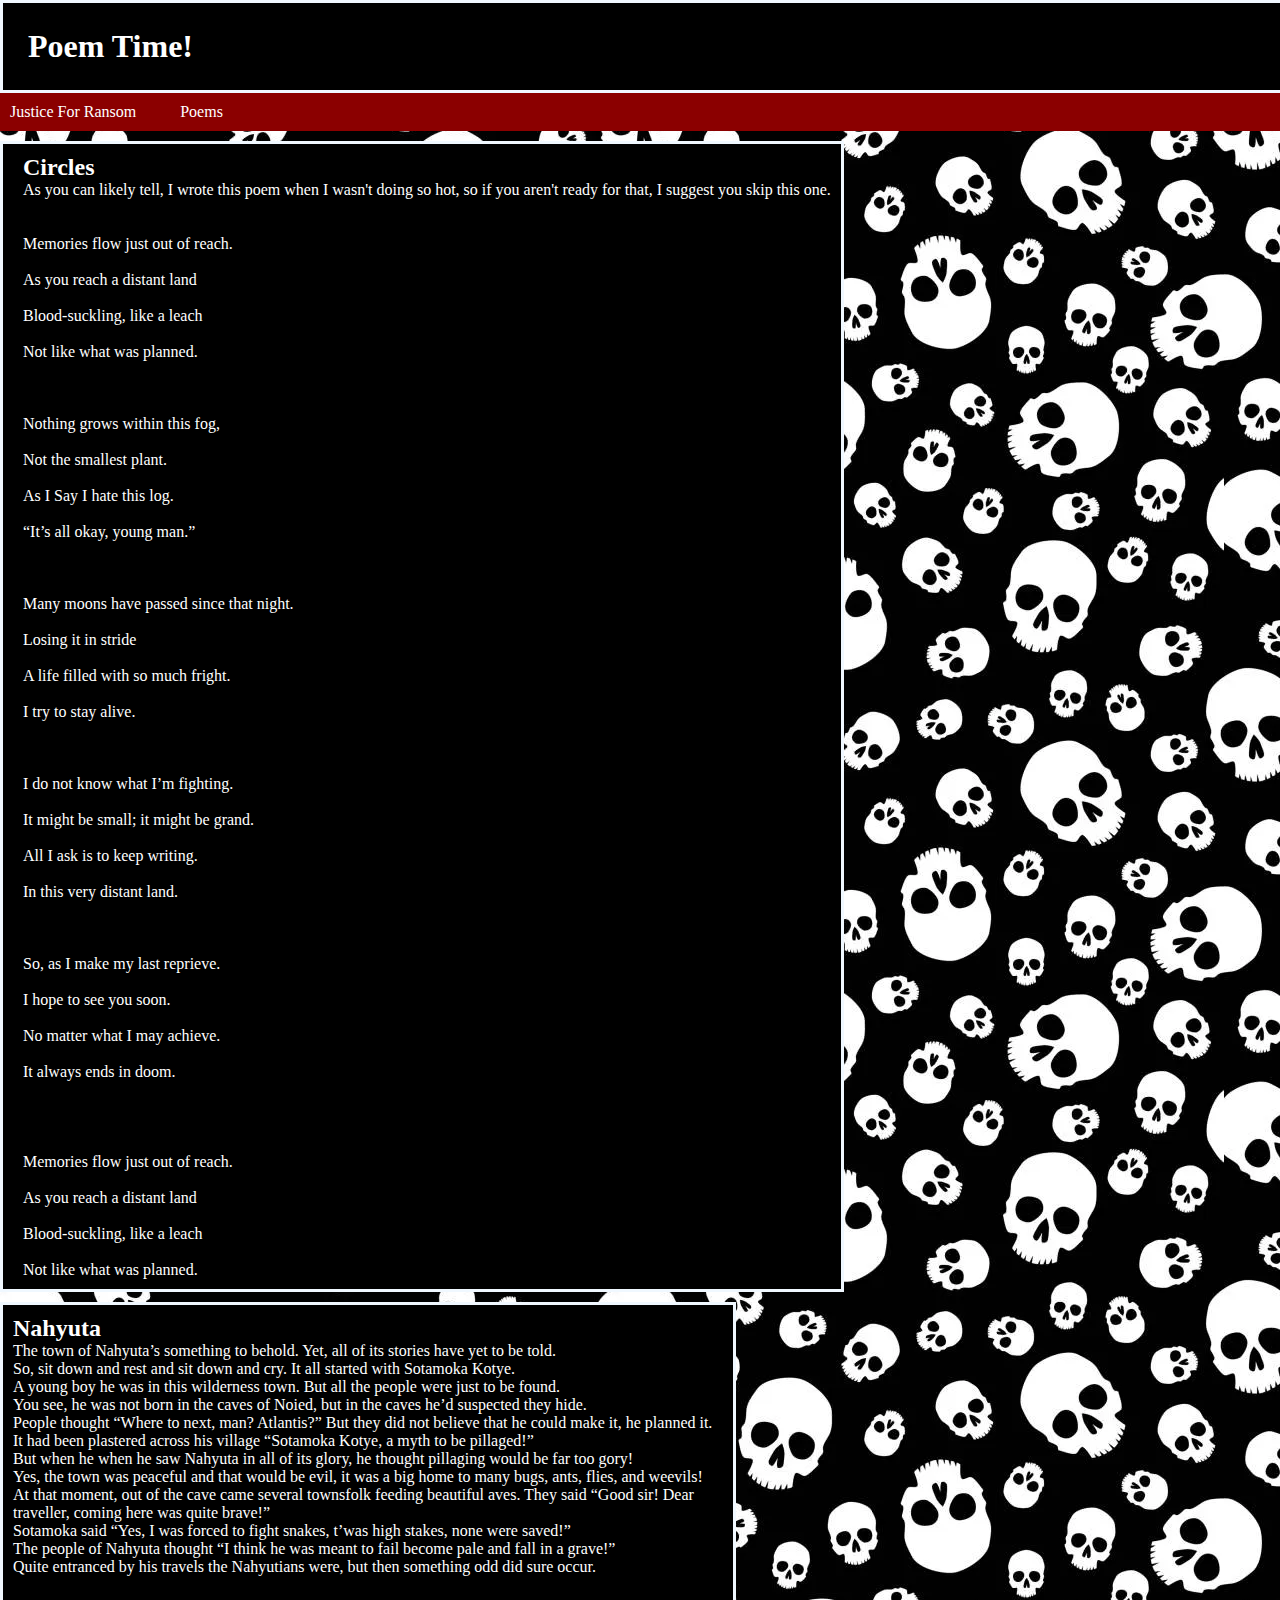
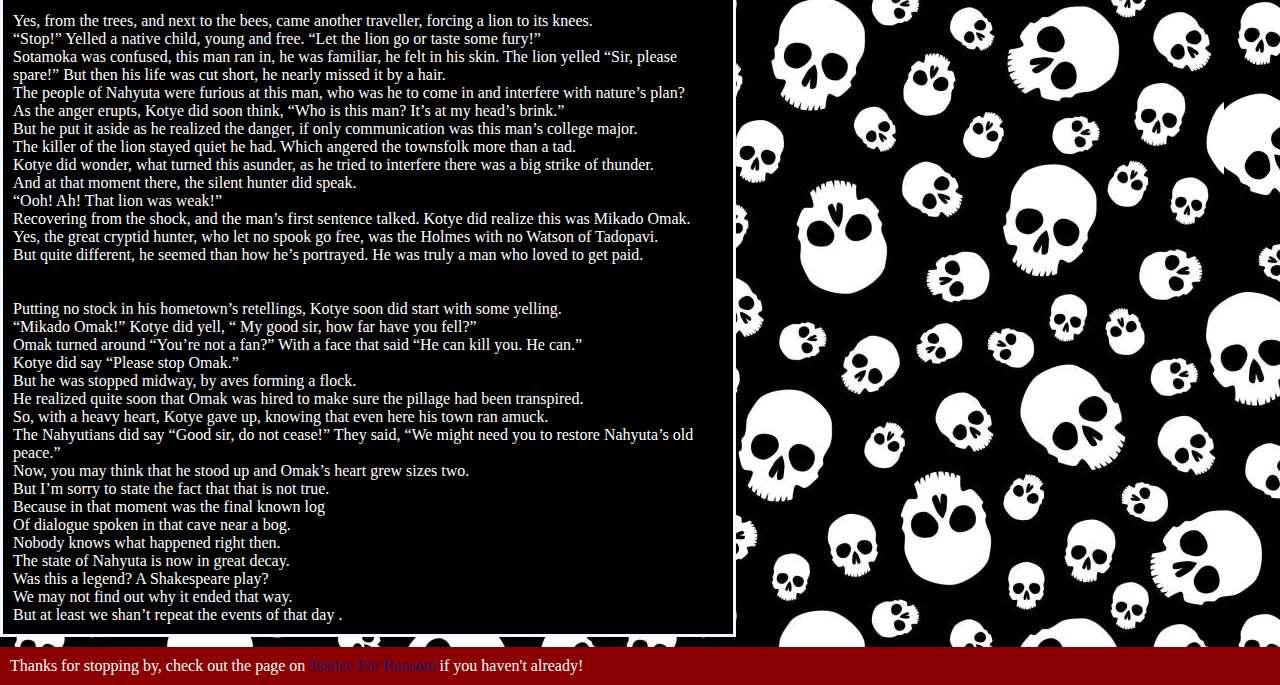
==== page2..html @ 1feac427 "Added a skull background for container image, changed margin of nav bar and others, changed height o" ====
<!DOCTYPE html>
<html lang="en">
<head>
    <meta charset="UTF-8">
    <meta name="viewport" content="width=device-width, initial-scale=1.0">
    <title>Document</title>
    <link href="myStyle.css" rel="stylesheet"/>
</head>
<body>
    <div id="container">

        <header>
        <h1> Poem Time!</h1>
        
        </header>
        
        <nav>
        <ul>
         <li><a href="index.html" title="My novel">Justice For Ransom</a></li>
        <li><a href="#" title="My poems">Poems</a></li>
            
        </ul>
        </nav>
    
    
 <aside id="Circles">
<h2> Circles </h2>
<p>
    As you can likely tell, I wrote this poem when I wasn't doing so hot, so if you aren't ready for that, I suggest 
    you skip this one.
    <br>
    <br>
    <br>
    Memories flow just out of reach.
    <br>
    <br>
    As you reach a distant land
    <br>
    <br>
    Blood-suckling, like a leach
    <br>
    <br>
    Not like what was planned.
    <br>
     <br>
    <br>
    <br>
    Nothing grows within this fog,
    <br>
    <br>
    Not the smallest plant.
    <br>
    <br>
    As I Say I hate this log.
    <br>
    <br>
    “It’s all okay, young man.”
    <br>
     <br>
    <br>
    <br>
    Many moons have passed since that night.
    <br>
    <br>
    Losing it in stride
    <br>
    <br>
    A life filled with so much fright.
    <br>
    <br>
    I try to stay alive.
    <br>
     <br>
    <br>
    <br>
    I do not know what I’m fighting.
    <br>
    <br>
    It might be small; it might be grand.
    <br>
    <br>
    All I ask is to keep writing.
    <br>
    <br>
    In this very distant land.
    <br>
     <br>
    <br>
    <br>
    So, as I make my last reprieve.
    <br>
    <br>
    I hope to see you soon.
    <br>
    <br>
    No matter what I may achieve.
    <br>
    <br>
    It always ends in doom.
    <br>
    <br>
    <br>
    <br>
    <br>
    Memories flow just out of reach.
    <br>
    <br>
    As you reach a distant land
    <br>
    <br>
    Blood-suckling, like a leach
    <br>
    <br>
    Not like what was planned.</p>
 </aside> 
 <section id="Nahyuta">
<h2>Nahyuta</h2>
<p>The town of Nahyuta’s something to behold. Yet, all of its stories have yet to be told.
    <br>
    So, sit down and rest and sit down and cry. It all started with Sotamoka Kotye.
    <br>
    A young boy he was in this wilderness town. But all the people were just to be found.
    <br>
    You see, he was not born in the caves of Noied, but in the caves he’d suspected they hide.
    <br>
    People thought “Where to next, man? Atlantis?” But they did not believe that he could make it, he planned it.
    <br>
    It had been plastered across his village “Sotamoka Kotye, a myth to be pillaged!”
    <br>
    But when he when he saw Nahyuta in all of its glory, he thought pillaging would be far too gory!
    <br>
    Yes, the town was peaceful and that would be evil, it was a big home to many bugs, ants, flies, and weevils!
    <br>
    At that moment, out of the cave came several townsfolk feeding beautiful aves.  They said “Good sir! Dear traveller, coming here was quite brave!”
    <br>
    Sotamoka said “Yes, I was forced to fight snakes, t’was high stakes, none were saved!”
    <br>
    The people of Nahyuta thought “I think he was meant to fail become pale and fall in a grave!” 
    <br>
    Quite entranced by his travels the Nahyutians were, but then something odd did sure occur.
    <br>
     <br>
     <br>
    Yes, from the trees, and next to the bees, came another traveller, forcing a lion to its knees.
    <br>
    “Stop!” Yelled a native child, young and free. “Let the lion go or taste some fury!”
    <br>
    Sotamoka was confused, this man ran in, he was familiar, he felt in his skin. The lion yelled “Sir, please spare!”  But then his life was cut short, he nearly missed it by a hair.
    <br>
    The people of Nahyuta were furious at this man, who was he to come in and interfere with nature’s plan?
    <br>
    As the anger erupts, Kotye did soon think, “Who is this man? It’s at my head’s brink.”
    <br>
    But he put it aside as he realized the danger, if only communication was this man’s college major.
    <br>
    The killer of the lion stayed quiet he had. Which angered the townsfolk more than a tad.
    <br>
    Kotye did wonder, what turned this asunder, as he tried to interfere there was a big strike of thunder.
    <br>
    And at that moment there, the silent hunter did speak.
    <br>
    “Ooh! Ah! That lion was weak!”
    <br>
    Recovering from the shock, and the man’s first sentence talked. Kotye did realize this was Mikado Omak.
    <br>
    Yes, the great cryptid hunter, who let no spook go free, was the Holmes with no Watson of Tadopavi.
    <br>
    But quite different, he seemed than how he’s portrayed. He was truly a man who loved to get paid.
    <br>
    <br>
    <br>
    Putting no stock in his hometown’s retellings, Kotye soon did start with some yelling.
    <br>
    “Mikado Omak!” Kotye did yell, “ My good sir, how far have you fell?”
    <br>
    Omak turned around “You’re not a fan?” With a face that said “He can kill you. He can.” 
    <br>
    Kotye did say “Please stop Omak.”
    <br>
    But he was stopped midway, by aves forming a flock.
    <br>
    He realized quite soon that Omak was hired to make sure the pillage had been transpired.
    <br>
    So, with a heavy heart, Kotye gave up, knowing that even here his town ran amuck.
    <br>
    The Nahyutians did say “Good sir, do not cease!” They said, “We might need you to restore Nahyuta’s old peace.”
    <br>
    Now, you may think that he stood up and Omak’s heart grew sizes two.
    <br>
    But I’m sorry to state the fact that that is not true.
    <br>
    Because in that moment was the final known log
    <br>
    Of dialogue spoken in that cave near a bog.
    <br>
    Nobody knows what happened right then.
    <br>
    The state of Nahyuta is now in great decay.
    <br>
    Was this a legend? A Shakespeare play?
    <br>
    We may not find out why it ended that way.
    <br>
    But at least we shan’t repeat the events of that day .
    
</p>
 </section>
        
 <footer>
<p> Thanks for stopping by, check out the page on <a href=index.html title="Introduction and Justice For Ransom"> Justice For Ransom</a> if you haven't already!</p>
 </footer>   
</body>
</html>
---- myStyle.css ----
*
{
    margin: 0;
    padding: 0;
    
}
body 
{
    background-color: black;
}
#container 
{
width: fit-content;
background-image:url(skulls.png);
margin: 0 auto;


}

header 
{
    height: fit-content;
    width: 1370px;
    padding: 25px;
    background-color: black;
    border-style: solid;
    border-color: aliceblue;
}
nav 
{
    width: 1400px;
    background-color: darkred;
    Padding: 10px;
    margin-bottom: 10px;
   
}
nav li {
      display: inline;  
      list-style-type: none;
      padding-right: 40px;
    
      
}
nav a:link {
    color: white;
    text-decoration: none;
}
nav a:visited {
    color: white;
    text-decoration: none;
}
footer a:link {
    color: midnightblue;
    text-decoration: none;
}
footer a:visited {
    color: midnightblue;
    text-decoration: none;
}
a:hover {
    text-decoration: underline;
}
 a:active {
    color: black;
    text-decoration: underline;
}
#Intro 
{
    width: 200px;
    height: fit-content;
    margin: 0 0 10px 0;
    padding: 10px;
    background-color: black;
    float: left;
    clear: right;
    border-style: solid;
    border-color: aliceblue;
    
}
#Details
{
    width: fit-content;
    height: fit-content;
    margin: 0 0 10px 0;
    padding: 10px;
    padding-left: 20px;
    background-color: black;
    float: left;
    clear: right;
    border-style: solid;
    border-color: aliceblue;
}
#Circles {
    width: fit-content;
    height: fit-content;
    margin: 0 0 10px 0;
    padding: 10px;
    padding-left: 20px;
    background-color: black;
    float: left;
    border-style: solid;
    border-color: aliceblue;
}
section
{
    width: 710px;
    height: fit-content;
    margin: 0 0 10px 0;
    padding: 10px;
    background-color: black;
    border-style: solid;
    border-color: aliceblue;
    clear:both;
}
#Nahyuta {
    height: fit-content;
    margin: 0 0 10px 0;
    padding: 10px;
    background-color: black;
    border-style: solid;
    border-color: aliceblue;
    
}
footer
{
    background-color: darkred;
    padding: 10px;
    clear: both;
}
h1, h2, p {
    color: white;
}
ul {
    color: white;
}
li {
    color: white;
}
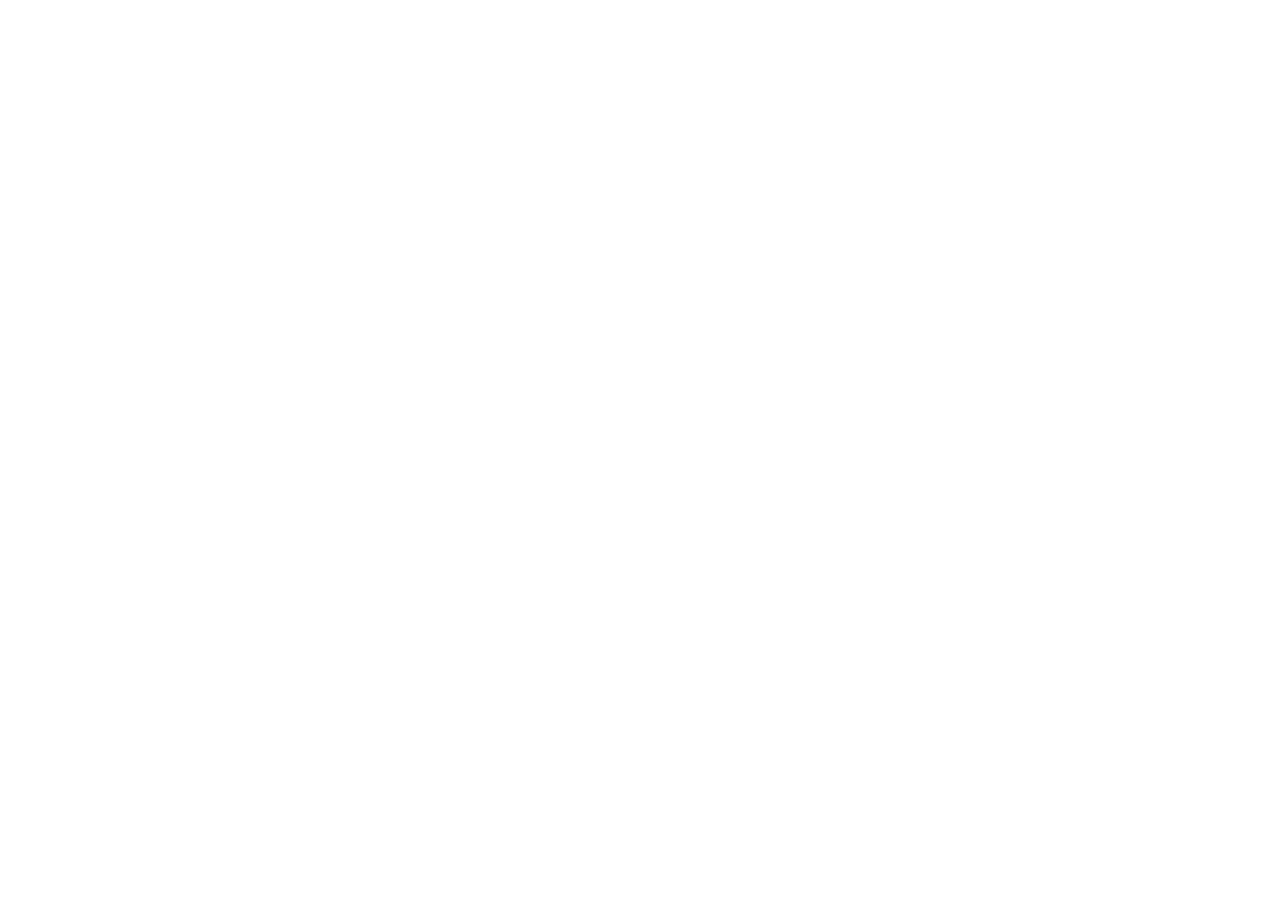
==== commit 61a021a8: "Added keywords/,eta tags to the head of each page and changed their title in the head tag." ====
--- a/page2..html
+++ b/page2..html
@@ -2,8 +2,8 @@
 <html lang="en">
 <head>
     <meta charset="UTF-8">
-    <meta name="viewport" content="width=device-width, initial-scale=1.0">
-    <title>Document</title>
+    <meta name="viewport" content="poems, poem poetry, creative">
+    <title>Poems/title>
     <link href="myStyle.css" rel="stylesheet"/>
 </head>
 <body>
--- a/myStyle.css
+++ b/myStyle.css
@@ -10,7 +10,7 @@
 }
 #container 
 {
-width: fit-content;
+width: auto;
 background-image:url(skulls.png);
 margin: 0 auto;
 
@@ -20,18 +20,20 @@
 header 
 {
     height: fit-content;
-    width: 1370px;
+    width: auto;
     padding: 25px;
     background-color: black;
     border-style: solid;
     border-color: aliceblue;
+    
 }
 nav 
 {
-    width: 1400px;
+    width: auto;
     background-color: darkred;
     Padding: 10px;
     margin-bottom: 10px;
+    
    
 }
 nav li {
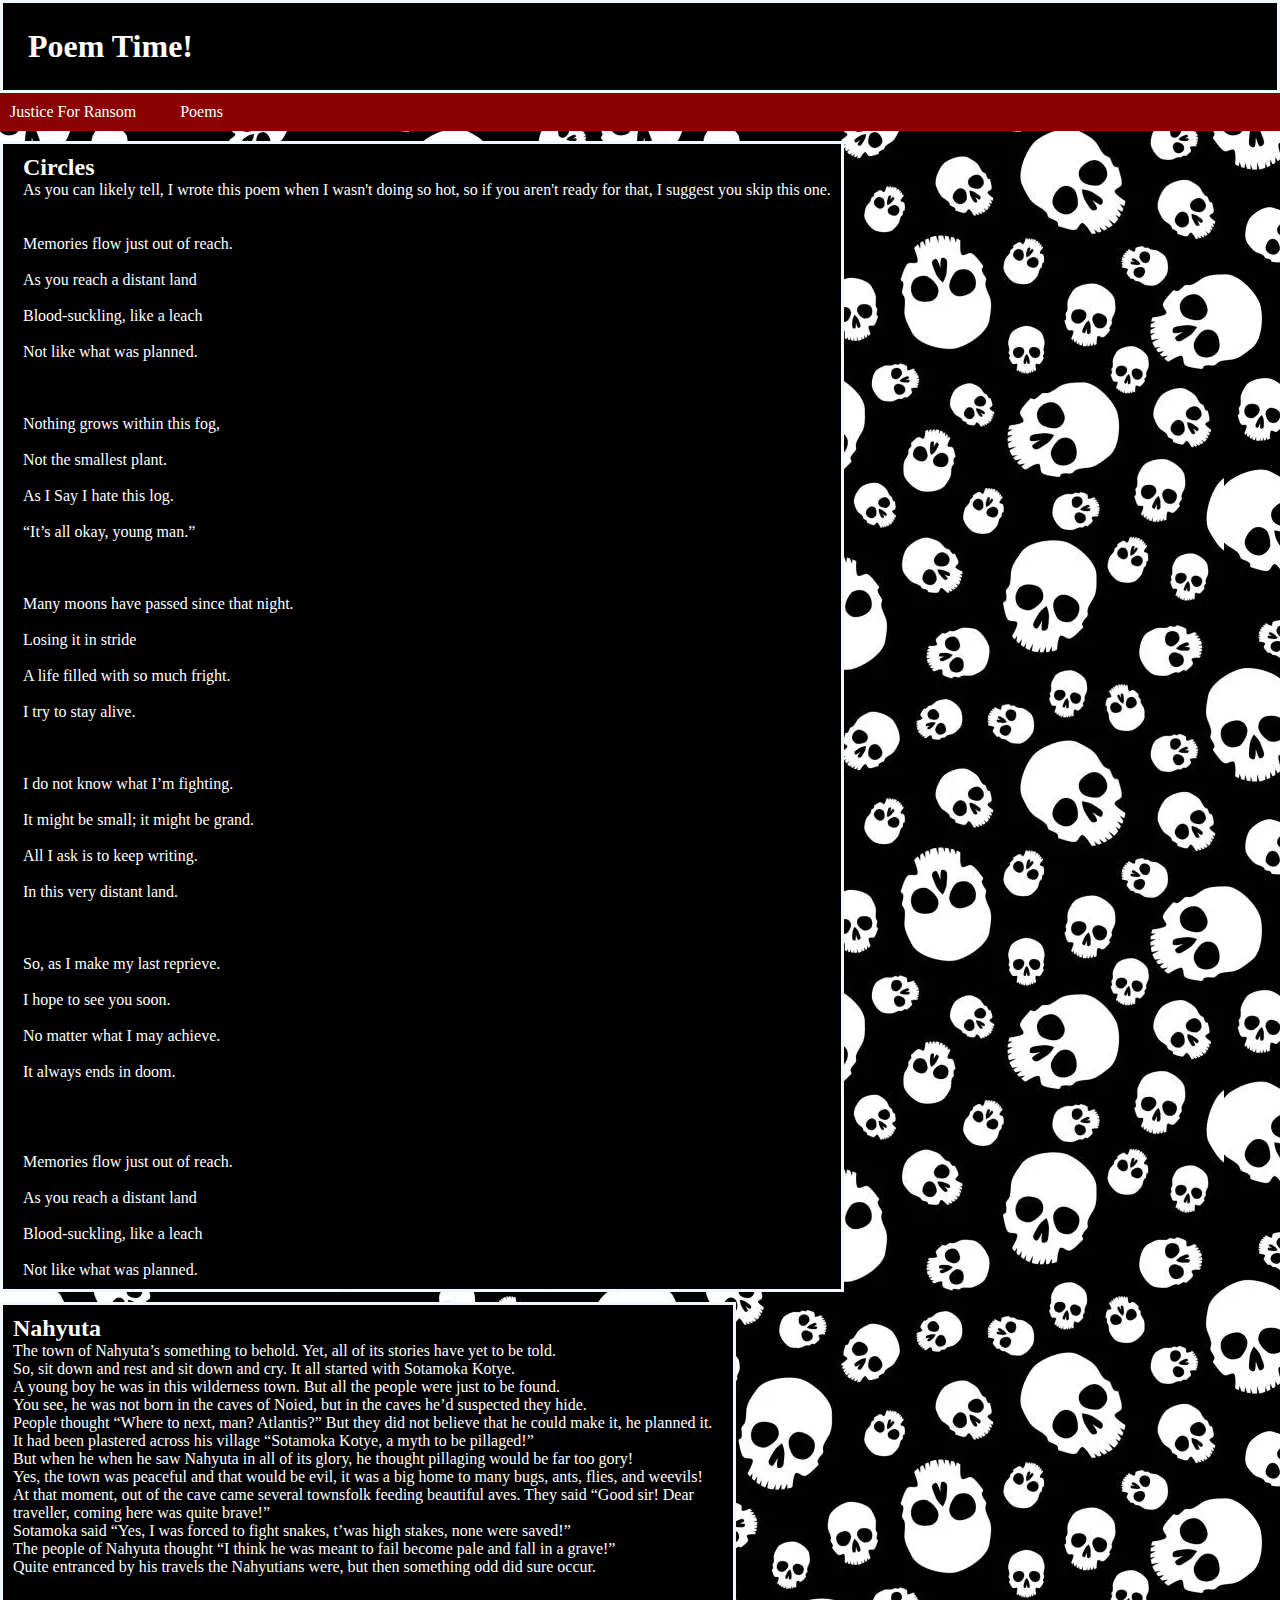
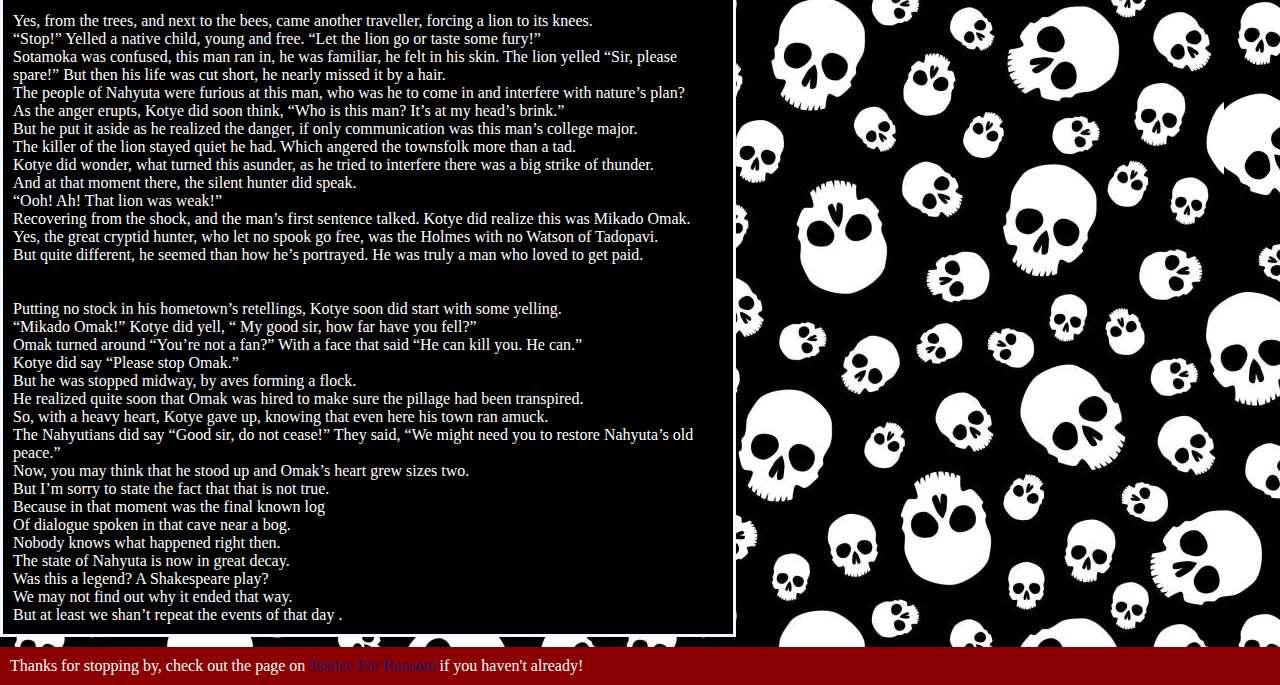
==== commit 9ebf7cee: "Fixed typo in title tag of poem page head section that made everything be blank, DONE NOW." ====
--- a/page2..html
+++ b/page2..html
@@ -1,213 +1,226 @@
 <!DOCTYPE html>
 <html lang="en">
+
 <head>
     <meta charset="UTF-8">
     <meta name="viewport" content="poems, poem poetry, creative">
-    <title>Poems/title>
-    <link href="myStyle.css" rel="stylesheet"/>
+    <title>Poems</title>
+        <link href="myStyle.css" rel="stylesheet" />
 </head>
+<!--a page consisting of poems I wrote.-->
+
 <body>
+    <!--The body7 contains the displayed content.-->
     <div id="container">
 
         <header>
-        <h1> Poem Time!</h1>
-        
+            <h1> Poem Time!</h1>
+
         </header>
-        
+
         <nav>
-        <ul>
-         <li><a href="index.html" title="My novel">Justice For Ransom</a></li>
-        <li><a href="#" title="My poems">Poems</a></li>
-            
-        </ul>
+            <ul>
+                <li><a href="index.html" title="My novel">Justice For Ransom</a></li>
+                <li><a href="#" title="My poems">Poems</a></li>
+
+            </ul>
         </nav>
-    
-    
- <aside id="Circles">
-<h2> Circles </h2>
-<p>
-    As you can likely tell, I wrote this poem when I wasn't doing so hot, so if you aren't ready for that, I suggest 
-    you skip this one.
-    <br>
-    <br>
-    <br>
-    Memories flow just out of reach.
-    <br>
-    <br>
-    As you reach a distant land
-    <br>
-    <br>
-    Blood-suckling, like a leach
-    <br>
-    <br>
-    Not like what was planned.
-    <br>
-     <br>
-    <br>
-    <br>
-    Nothing grows within this fog,
-    <br>
-    <br>
-    Not the smallest plant.
-    <br>
-    <br>
-    As I Say I hate this log.
-    <br>
-    <br>
-    “It’s all okay, young man.”
-    <br>
-     <br>
-    <br>
-    <br>
-    Many moons have passed since that night.
-    <br>
-    <br>
-    Losing it in stride
-    <br>
-    <br>
-    A life filled with so much fright.
-    <br>
-    <br>
-    I try to stay alive.
-    <br>
-     <br>
-    <br>
-    <br>
-    I do not know what I’m fighting.
-    <br>
-    <br>
-    It might be small; it might be grand.
-    <br>
-    <br>
-    All I ask is to keep writing.
-    <br>
-    <br>
-    In this very distant land.
-    <br>
-     <br>
-    <br>
-    <br>
-    So, as I make my last reprieve.
-    <br>
-    <br>
-    I hope to see you soon.
-    <br>
-    <br>
-    No matter what I may achieve.
-    <br>
-    <br>
-    It always ends in doom.
-    <br>
-    <br>
-    <br>
-    <br>
-    <br>
-    Memories flow just out of reach.
-    <br>
-    <br>
-    As you reach a distant land
-    <br>
-    <br>
-    Blood-suckling, like a leach
-    <br>
-    <br>
-    Not like what was planned.</p>
- </aside> 
- <section id="Nahyuta">
-<h2>Nahyuta</h2>
-<p>The town of Nahyuta’s something to behold. Yet, all of its stories have yet to be told.
-    <br>
-    So, sit down and rest and sit down and cry. It all started with Sotamoka Kotye.
-    <br>
-    A young boy he was in this wilderness town. But all the people were just to be found.
-    <br>
-    You see, he was not born in the caves of Noied, but in the caves he’d suspected they hide.
-    <br>
-    People thought “Where to next, man? Atlantis?” But they did not believe that he could make it, he planned it.
-    <br>
-    It had been plastered across his village “Sotamoka Kotye, a myth to be pillaged!”
-    <br>
-    But when he when he saw Nahyuta in all of its glory, he thought pillaging would be far too gory!
-    <br>
-    Yes, the town was peaceful and that would be evil, it was a big home to many bugs, ants, flies, and weevils!
-    <br>
-    At that moment, out of the cave came several townsfolk feeding beautiful aves.  They said “Good sir! Dear traveller, coming here was quite brave!”
-    <br>
-    Sotamoka said “Yes, I was forced to fight snakes, t’was high stakes, none were saved!”
-    <br>
-    The people of Nahyuta thought “I think he was meant to fail become pale and fall in a grave!” 
-    <br>
-    Quite entranced by his travels the Nahyutians were, but then something odd did sure occur.
-    <br>
-     <br>
-     <br>
-    Yes, from the trees, and next to the bees, came another traveller, forcing a lion to its knees.
-    <br>
-    “Stop!” Yelled a native child, young and free. “Let the lion go or taste some fury!”
-    <br>
-    Sotamoka was confused, this man ran in, he was familiar, he felt in his skin. The lion yelled “Sir, please spare!”  But then his life was cut short, he nearly missed it by a hair.
-    <br>
-    The people of Nahyuta were furious at this man, who was he to come in and interfere with nature’s plan?
-    <br>
-    As the anger erupts, Kotye did soon think, “Who is this man? It’s at my head’s brink.”
-    <br>
-    But he put it aside as he realized the danger, if only communication was this man’s college major.
-    <br>
-    The killer of the lion stayed quiet he had. Which angered the townsfolk more than a tad.
-    <br>
-    Kotye did wonder, what turned this asunder, as he tried to interfere there was a big strike of thunder.
-    <br>
-    And at that moment there, the silent hunter did speak.
-    <br>
-    “Ooh! Ah! That lion was weak!”
-    <br>
-    Recovering from the shock, and the man’s first sentence talked. Kotye did realize this was Mikado Omak.
-    <br>
-    Yes, the great cryptid hunter, who let no spook go free, was the Holmes with no Watson of Tadopavi.
-    <br>
-    But quite different, he seemed than how he’s portrayed. He was truly a man who loved to get paid.
-    <br>
-    <br>
-    <br>
-    Putting no stock in his hometown’s retellings, Kotye soon did start with some yelling.
-    <br>
-    “Mikado Omak!” Kotye did yell, “ My good sir, how far have you fell?”
-    <br>
-    Omak turned around “You’re not a fan?” With a face that said “He can kill you. He can.” 
-    <br>
-    Kotye did say “Please stop Omak.”
-    <br>
-    But he was stopped midway, by aves forming a flock.
-    <br>
-    He realized quite soon that Omak was hired to make sure the pillage had been transpired.
-    <br>
-    So, with a heavy heart, Kotye gave up, knowing that even here his town ran amuck.
-    <br>
-    The Nahyutians did say “Good sir, do not cease!” They said, “We might need you to restore Nahyuta’s old peace.”
-    <br>
-    Now, you may think that he stood up and Omak’s heart grew sizes two.
-    <br>
-    But I’m sorry to state the fact that that is not true.
-    <br>
-    Because in that moment was the final known log
-    <br>
-    Of dialogue spoken in that cave near a bog.
-    <br>
-    Nobody knows what happened right then.
-    <br>
-    The state of Nahyuta is now in great decay.
-    <br>
-    Was this a legend? A Shakespeare play?
-    <br>
-    We may not find out why it ended that way.
-    <br>
-    But at least we shan’t repeat the events of that day .
-    
-</p>
- </section>
-        
- <footer>
-<p> Thanks for stopping by, check out the page on <a href=index.html title="Introduction and Justice For Ransom"> Justice For Ransom</a> if you haven't already!</p>
- </footer>   
+
+
+        <aside id="Circles">
+            <h2> Circles </h2>
+            <p>
+                As you can likely tell, I wrote this poem when I wasn't doing so hot, so if you aren't ready for that, I
+                suggest
+                you skip this one.
+                <br>
+                <br>
+                <br>
+                Memories flow just out of reach.
+                <br>
+                <br>
+                As you reach a distant land
+                <br>
+                <br>
+                Blood-suckling, like a leach
+                <br>
+                <br>
+                Not like what was planned.
+                <br>
+                <br>
+                <br>
+                <br>
+                Nothing grows within this fog,
+                <br>
+                <br>
+                Not the smallest plant.
+                <br>
+                <br>
+                As I Say I hate this log.
+                <br>
+                <br>
+                “It’s all okay, young man.”
+                <br>
+                <br>
+                <br>
+                <br>
+                Many moons have passed since that night.
+                <br>
+                <br>
+                Losing it in stride
+                <br>
+                <br>
+                A life filled with so much fright.
+                <br>
+                <br>
+                I try to stay alive.
+                <br>
+                <br>
+                <br>
+                <br>
+                I do not know what I’m fighting.
+                <br>
+                <br>
+                It might be small; it might be grand.
+                <br>
+                <br>
+                All I ask is to keep writing.
+                <br>
+                <br>
+                In this very distant land.
+                <br>
+                <br>
+                <br>
+                <br>
+                So, as I make my last reprieve.
+                <br>
+                <br>
+                I hope to see you soon.
+                <br>
+                <br>
+                No matter what I may achieve.
+                <br>
+                <br>
+                It always ends in doom.
+                <br>
+                <br>
+                <br>
+                <br>
+                <br>
+                Memories flow just out of reach.
+                <br>
+                <br>
+                As you reach a distant land
+                <br>
+                <br>
+                Blood-suckling, like a leach
+                <br>
+                <br>
+                Not like what was planned.
+            </p>
+        </aside>
+        <section id="Nahyuta">
+            <h2>Nahyuta</h2>
+            <p>The town of Nahyuta’s something to behold. Yet, all of its stories have yet to be told.
+                <br>
+                So, sit down and rest and sit down and cry. It all started with Sotamoka Kotye.
+                <br>
+                A young boy he was in this wilderness town. But all the people were just to be found.
+                <br>
+                You see, he was not born in the caves of Noied, but in the caves he’d suspected they hide.
+                <br>
+                People thought “Where to next, man? Atlantis?” But they did not believe that he could make it, he
+                planned it.
+                <br>
+                It had been plastered across his village “Sotamoka Kotye, a myth to be pillaged!”
+                <br>
+                But when he when he saw Nahyuta in all of its glory, he thought pillaging would be far too gory!
+                <br>
+                Yes, the town was peaceful and that would be evil, it was a big home to many bugs, ants, flies, and
+                weevils!
+                <br>
+                At that moment, out of the cave came several townsfolk feeding beautiful aves. They said “Good sir! Dear
+                traveller, coming here was quite brave!”
+                <br>
+                Sotamoka said “Yes, I was forced to fight snakes, t’was high stakes, none were saved!”
+                <br>
+                The people of Nahyuta thought “I think he was meant to fail become pale and fall in a grave!”
+                <br>
+                Quite entranced by his travels the Nahyutians were, but then something odd did sure occur.
+                <br>
+                <br>
+                <br>
+                Yes, from the trees, and next to the bees, came another traveller, forcing a lion to its knees.
+                <br>
+                “Stop!” Yelled a native child, young and free. “Let the lion go or taste some fury!”
+                <br>
+                Sotamoka was confused, this man ran in, he was familiar, he felt in his skin. The lion yelled “Sir,
+                please spare!” But then his life was cut short, he nearly missed it by a hair.
+                <br>
+                The people of Nahyuta were furious at this man, who was he to come in and interfere with nature’s plan?
+                <br>
+                As the anger erupts, Kotye did soon think, “Who is this man? It’s at my head’s brink.”
+                <br>
+                But he put it aside as he realized the danger, if only communication was this man’s college major.
+                <br>
+                The killer of the lion stayed quiet he had. Which angered the townsfolk more than a tad.
+                <br>
+                Kotye did wonder, what turned this asunder, as he tried to interfere there was a big strike of thunder.
+                <br>
+                And at that moment there, the silent hunter did speak.
+                <br>
+                “Ooh! Ah! That lion was weak!”
+                <br>
+                Recovering from the shock, and the man’s first sentence talked. Kotye did realize this was Mikado Omak.
+                <br>
+                Yes, the great cryptid hunter, who let no spook go free, was the Holmes with no Watson of Tadopavi.
+                <br>
+                But quite different, he seemed than how he’s portrayed. He was truly a man who loved to get paid.
+                <br>
+                <br>
+                <br>
+                Putting no stock in his hometown’s retellings, Kotye soon did start with some yelling.
+                <br>
+                “Mikado Omak!” Kotye did yell, “ My good sir, how far have you fell?”
+                <br>
+                Omak turned around “You’re not a fan?” With a face that said “He can kill you. He can.”
+                <br>
+                Kotye did say “Please stop Omak.”
+                <br>
+                But he was stopped midway, by aves forming a flock.
+                <br>
+                He realized quite soon that Omak was hired to make sure the pillage had been transpired.
+                <br>
+                So, with a heavy heart, Kotye gave up, knowing that even here his town ran amuck.
+                <br>
+                The Nahyutians did say “Good sir, do not cease!” They said, “We might need you to restore Nahyuta’s old
+                peace.”
+                <br>
+                Now, you may think that he stood up and Omak’s heart grew sizes two.
+                <br>
+                But I’m sorry to state the fact that that is not true.
+                <br>
+                Because in that moment was the final known log
+                <br>
+                Of dialogue spoken in that cave near a bog.
+                <br>
+                Nobody knows what happened right then.
+                <br>
+                The state of Nahyuta is now in great decay.
+                <br>
+                Was this a legend? A Shakespeare play?
+                <br>
+                We may not find out why it ended that way.
+                <br>
+                But at least we shan’t repeat the events of that day .
+
+            </p>
+        </section>
+
+        <footer>
+            <p> Thanks for stopping by, check out the page on <a href=index.html
+                    title="Introduction and Justice For Ransom"> Justice For Ransom</a> if you haven't already!</p>
+        </footer>
 </body>
+
 </html>